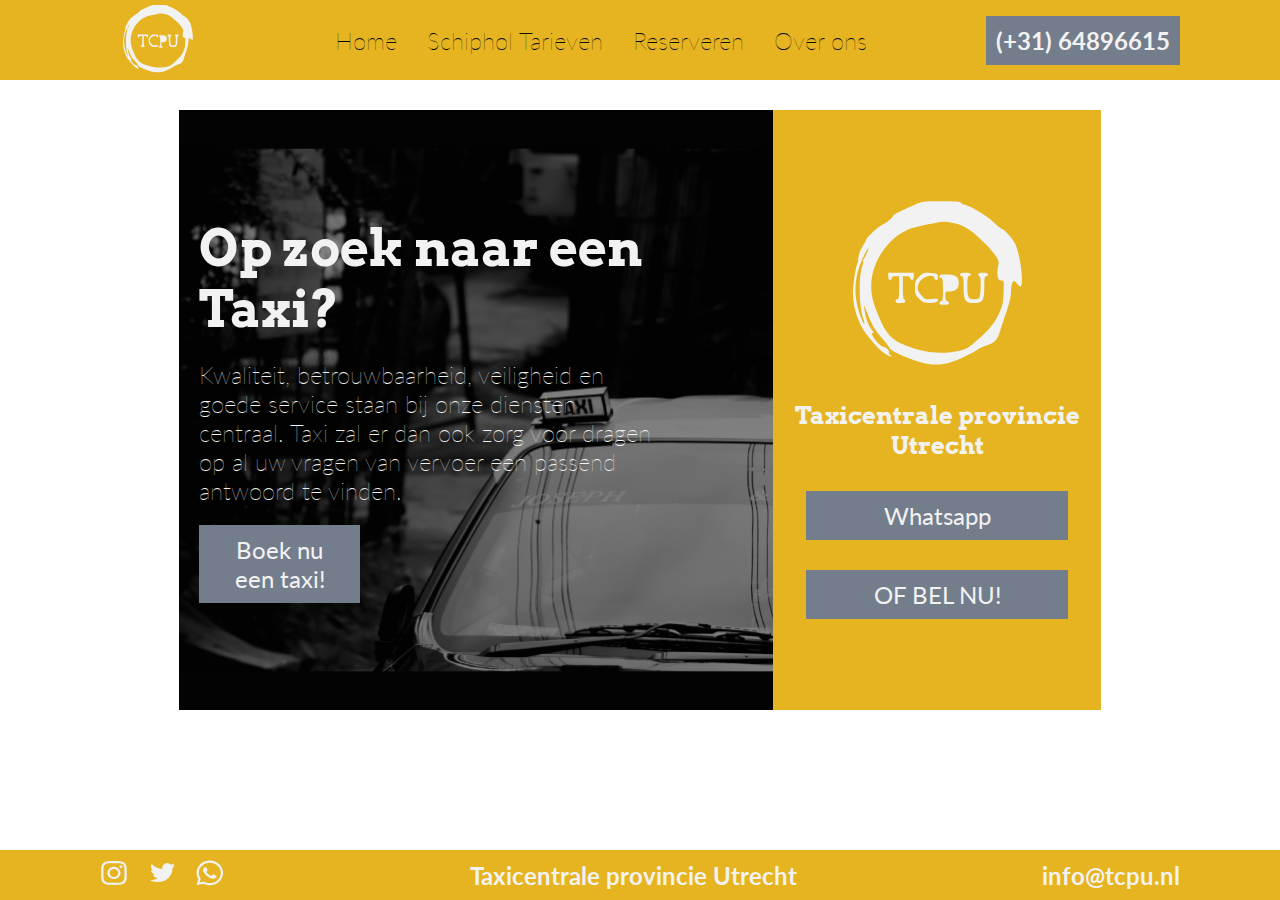
==== TCPU-taxi/index.html @ d5079459 "almost done pc taxi" ====
<!DOCTYPE html>
<html lang="en">
<head>
    <meta charset="UTF-8">
    <meta http-equiv="X-UA-Compatible" content="IE=edge">
    <meta name="viewport" content="width=device-width, initial-scale=1.0">
    <link rel="shortcut icon" href="./media/logo.png" type="image/x-icon">
    <link rel="stylesheet" href="main.css">
    <link rel="shortcut icon" href="./media/logo.svg" type="image/x-icon">
    <title>TCPU</title>
</head>
<body>
    <header>
        <nav>
            <img src="./media/logo.svg" alt="logo" id="logo">
            <ul>
                <li><a href="index.html">Home</a></li>
                <li><a href="schiphol-Tarieven.html">Schiphol Tarieven</a></li>
                <li><a href="reserveren.html">Reserveren</a></li>
                <li><a href="over-ons.html">Over ons</a></li>
            </ul>
            <a id="call" href="tel:+31 623 - 35 23 27">(+31) 64896615</a>
        </nav>
    </header>

    <main>
        <section>
            <article>
                <div class="left">
                    <!-- <img src="./media/home-taxi.jpg" alt="taxi"> -->
                        <h1>Op zoek naar een Taxi?</h1>
                        <p>Kwaliteit, betrouwbaarheid, veiligheid en goede service 
                            staan bij onze diensten centraal. Taxi zal er dan ook zorg 
                            voor dragen op al uw vragen van vervoer een passend antwoord te vinden.
                        </p>
                        <a href="https://wa.me/06183123" target="_blank">Boek nu een taxi!</a>
                </div>
                <div class="right">
                    <img src="./media/logo.svg" alt="logo">
                    <h2>Taxicentrale provincie Utrecht</h2>
                    <a href="https://wa.me/06183123" target="_blank">Whatsapp</a>
                    <a id="call" href="tel:+31 623 - 35 23 27">OF BEL NU!</a>
                </div>
            </article>
        </section>
    </main>

    <footer>
        <div class="icons">
          <a href="#" target="_blank">  <img src="./media/insta.svg" alt="insta"></img></a>
          <a href="#" target="_blank">  <img src="./media/twitter.svg" alt="twitter"></img></a>
          <a href="#" target="_blank">  <img src="./media/whatsapp.svg" alt="whatsapp"></img></a>
        </div>
        <p>Taxicentrale provincie Utrecht</p>
        <a href="mailto:info@tcpu.nl">info@tcpu.nl</a>
    </footer>
</body>
</html>
---- TCPU-taxi/main.css ----
@import url("https://fonts.googleapis.com/css2?family=Barlow+Condensed:ital,wght@1,300&family=IBM+Plex+Mono&family=Lato:wght@300;400;700&family=Montserrat&display=swap");
@import url("https://fonts.googleapis.com/css2?family=Arvo:wght@400;700&family=Barlow+Condensed:ital,wght@1,300&family=IBM+Plex+Mono&family=Lato:wght@300;400;700&family=Montserrat&display=swap");
html {
  scroll-behavior: smooth;
  font-size: 10px;
  overflow-x: hidden;
}

body {
  min-height: 100vh;
}

*, *::after, *::before {
  margin: 0;
  padding: 0;
  box-sizing: border-box;
}

a {
  color: #030303;
  text-decoration: none;
  font-size: 2.4rem;
  font-family: Lato;
}

p {
  font-size: 2.4rem;
  color: #030303;
  font-family: Lato;
}

h1, h2, h3, h4, h5, h6 {
  font-family: Arvo;
}

header {
  position: -webkit-sticky;
  position: sticky;
  top: 0;
  width: 100%;
  z-index: 99;
}
header nav {
  width: 100%;
  height: 8rem;
  background-color: #E6B420;
  display: flex;
  align-items: center;
  justify-content: space-between;
  padding: 0 10rem;
}
header nav a {
  font-weight: lighter;
}
header nav #logo {
  height: 7rem;
}
header nav ul {
  display: flex;
  align-items: center;
  justify-content: center;
  flex-direction: row;
  gap: 3rem;
  list-style-type: none;
}
header nav #call {
  font-weight: bold;
  padding: 1rem;
  background-color: #747D8C;
  color: #f2f2f2;
}

footer {
  width: 100%;
  height: 5rem;
  background-color: #E6B420;
  display: flex;
  align-items: center;
  justify-content: space-between;
  padding: 0 10rem;
  position: fixed;
  left: 0;
  bottom: 0;
}
footer p, footer a {
  font-weight: bold;
  color: #f2f2f2;
}
footer .icons {
  display: flex;
  gap: 2rem;
}

main {
  display: flex;
  align-items: center;
  justify-content: center;
  flex-direction: column;
  width: 100%;
  height: 100%;
}
main section {
  margin-top: 3rem;
  position: relative;
  display: flex;
  align-items: center;
  justify-content: center;
  flex-direction: row;
  max-height: 60rem;
  width: 90%;
  display: flex;
}
main section article {
  min-height: 60rem;
  position: relative;
  color: #f2f2f2;
  width: 80%;
  display: flex;
}
main section article h1 {
  font-size: 5rem;
}
main section article p {
  color: #f2f2f2;
}
main section article a {
  color: #f2f2f2;
}
main section article .left {
  width: 75%;
  background-image: url(./media/home-taxi.jpg);
  -o-object-fit: fill;
     object-fit: fill;
  background-repeat: no-repeat;
  background-size: cover;
  display: flex;
  flex-direction: column;
  justify-content: center;
  gap: 2rem;
  padding-left: 2rem;
}
main section article .left p {
  max-width: 80%;
  font-weight: lighter;
}
main section article .left a {
  width: 28%;
  padding: 1rem 3rem;
  background-color: #747D8C;
  text-align: center;
}
main section article .right {
  width: auto;
  background-color: #E6B420;
  display: flex;
  align-items: center;
  justify-content: center;
  flex-direction: column;
  gap: 3rem;
}
main section article .right h2 {
  font-size: 2.4rem;
  text-align: center;
}
main section article .right img[alt=logo] {
  height: 17rem;
}
main section article .right a {
  width: 80%;
  padding: 1rem 3rem;
  background-color: #747D8C;
  text-align: center;
}
main #schiphol {
  display: flex;
  align-items: center;
  justify-content: center;
  flex-direction: column;
  gap: 3rem;
}
main #schiphol h1 {
  margin-top: 3rem;
  font-size: 3.5rem;
}
main #schiphol .cards {
  display: flex;
  align-items: center;
  justify-content: center;
  flex-direction: row;
  flex-wrap: wrap;
  gap: 4rem;
}
main #schiphol .cards .card {
  display: flex;
  display: flex;
  align-items: center;
  justify-content: center;
  flex-direction: column;
  gap: 0.5rem;
  width: 30rem;
  border: 1px solid #E6B420;
  padding: 1rem;
}
main #schiphol .cards .card h3 {
  font-size: 3rem;
  font-weight: lighter;
}
main #schiphol .cards .card a {
  padding: 1rem 3rem;
  background-color: #747D8C;
  text-align: center;
  border-radius: 5px;
  color: #f2f2f2;
}
main #schiphol .cards .card span {
  font-size: 2rem;
  color: #747D8C;
}
main .top-taxi {
  width: 100%;
  display: flex;
  align-items: center;
  justify-content: center;
  flex-direction: row;
}
main .top-taxi img[alt=taxi] {
  height: 30vh;
}
main .more-info {
  display: flex;
  align-items: center;
  justify-content: center;
  flex-direction: row;
  justify-content: space-between;
  width: 100%;
  padding: 10% 20%;
  gap: 20%;
}
main .more-info .info {
  display: flex;
  flex-direction: column;
  gap: 4rem;
}
main .more-info .info p {
  font-size: 3rem;
}
main .more-info .info table {
  width: 33vw;
}
main .more-info .info table th, main .more-info .info table td {
  background-color: #F1F5F9;
  padding: 0.3rem 1rem;
  font-size: 2rem;
}
main .more-info .info table th {
  color: #E6B420;
}
main .more-info .pay-service {
  display: flex;
  align-items: center;
  justify-content: center;
  flex-direction: column;
  gap: 4rem;
}
main .more-info .pay-service .pay h3 {
  font-size: 2.4rem;
  text-align: center;
  font-weight: normal;
}
main .more-info .pay-service .pay .border {
  display: flex;
  align-items: center;
  justify-content: center;
  flex-direction: column;
  border: 1px solid #747D8C;
  min-height: 100%;
  width: 40rem;
  padding: 2rem 0;
  gap: 2rem;
}
main .more-info .pay-service .pay .border p {
  font-size: 1.5rem;
  text-align: center;
}
main .more-info .pay-service .pay .border img {
  width: 37rem;
}
main .more-info .pay-service .service h3 {
  font-size: 2.4rem;
  text-align: center;
  font-weight: normal;
}
main .more-info .pay-service .service .border {
  border: 1px solid #747D8C;
  min-height: 100%;
  width: 40rem;
  padding: 3rem;
  gap: 2rem;
  min-height: 25rem;
  background-image: url(./media/airplain.jpg);
  -o-object-fit: fill;
     object-fit: fill;
  background-repeat: no-repeat;
  background-size: cover;
}
main .more-info .pay-service .service .border p {
  color: #f2f2f2;
  font-size: 2.4rem;
}
main #hz {
  margin: 3rem 0;
  height: 2px;
  width: 100%;
  background-color: #747D8C;
}
main .reserveren-form {
  display: flex;
  align-items: center;
  justify-content: center;
  flex-direction: column;
}
main .reserveren-form h1 {
  font-size: 4.5rem;
  font-weight: normal;
}
main .over {
  padding: 3 5rem;
  padding-top: 3rem;
  display: flex;
  flex-direction: column;
  justify-content: center;
  gap: 3rem;
}
main .over h1 {
  font-size: 3.5rem;
}
main .over .over-content {
  display: flex;
  align-items: center;
  justify-content: center;
  flex-direction: row;
  margin-bottom: 3rem;
  gap: 2rem;
}
main .over .over-content .over-text {
  display: flex;
  align-items: center;
  justify-content: center;
  flex-direction: column;
}
main .over .over-content .over-text p {
  line-height: 2;
  font-size: 2rem;
  max-width: 70rem;
}
main .over .over-content img {
  height: 80vh;
}

#over-footer {
  width: 100%;
  height: 5rem;
  background-color: #E6B420;
  display: flex;
  align-items: center;
  justify-content: space-between;
  padding: 0 10rem;
  position: static;
  left: 0;
  bottom: 0;
}
#over-footer p, #over-footer a {
  font-weight: bold;
  color: #f2f2f2;
}
#over-footer .icons {
  display: flex;
  gap: 2rem;
}/*# sourceMappingURL=main.css.map */
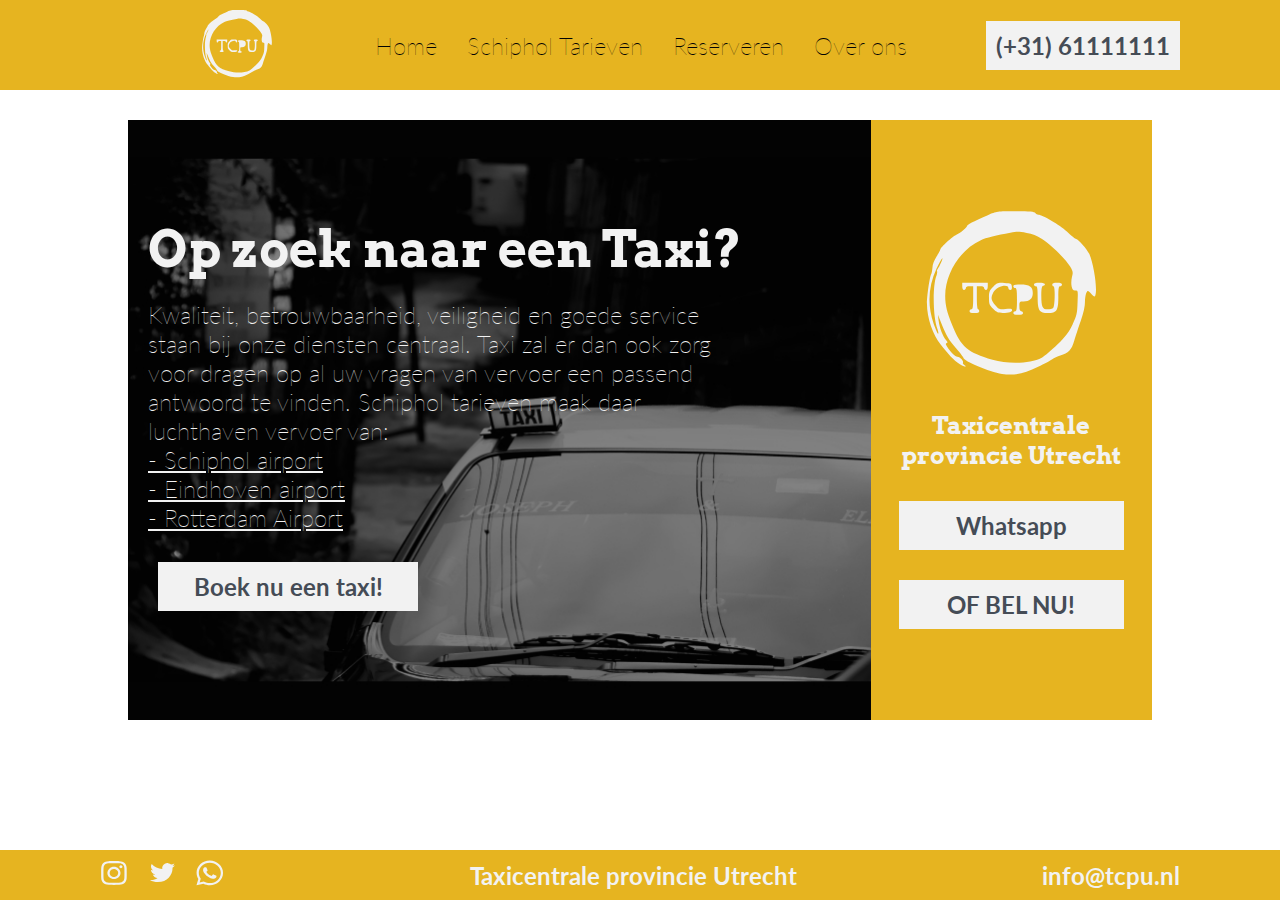
==== commit 9d09ed84: "a" ====
--- a/TCPU-taxi/index.html
+++ b/TCPU-taxi/index.html
@@ -11,7 +11,10 @@
 </head>
 <body>
     <header>
-        <nav>
+        <nav id="nav">
+            <div id="menu-btn" class="menu-btn">
+                <div class="menu-btn-burger"></div>
+              </div>
             <img src="./media/logo.svg" alt="logo" id="logo">
             <ul>
                 <li><a href="index.html">Home</a></li>
@@ -19,7 +22,7 @@
                 <li><a href="reserveren.html">Reserveren</a></li>
                 <li><a href="over-ons.html">Over ons</a></li>
             </ul>
-            <a id="call" href="tel:+31 623 - 35 23 27">(+31) 64896615</a>
+            <a id="call" href="tel:+3161111111">(+31) 61111111</a>
         </nav>
     </header>
 
@@ -32,14 +35,18 @@
                         <p>Kwaliteit, betrouwbaarheid, veiligheid en goede service 
                             staan bij onze diensten centraal. Taxi zal er dan ook zorg 
                             voor dragen op al uw vragen van vervoer een passend antwoord te vinden.
+                            Schiphol tarieven maak daar luchthaven vervoer van: <br>
+                            <a class="shiphol" href="schiphol-Tarieven.html">- Schiphol airport</a><br>
+                            <a class="shiphol" href="schiphol-Tarieven.html">- Eindhoven airport</a><br>
+                            <a class="shiphol" href="schiphol-Tarieven.html">- Rotterdam Airport</a><br>
                         </p>
-                        <a href="https://wa.me/06183123" target="_blank">Boek nu een taxi!</a>
+                        <a  id= "a-button" href="https://wa.me/+31648220672" target="_blank">Boek nu een taxi!</a>
                 </div>
                 <div class="right">
                     <img src="./media/logo.svg" alt="logo">
                     <h2>Taxicentrale provincie Utrecht</h2>
-                    <a href="https://wa.me/06183123" target="_blank">Whatsapp</a>
-                    <a id="call" href="tel:+31 623 - 35 23 27">OF BEL NU!</a>
+                    <a href="https://wa.me/+31648220672" target="_blank">Whatsapp</a>
+                    <a id="call-2" href="tel:+31623352327">OF BEL NU!</a>
                 </div>
             </article>
         </section>
@@ -47,12 +54,13 @@
 
     <footer>
         <div class="icons">
-          <a href="#" target="_blank">  <img src="./media/insta.svg" alt="insta"></img></a>
-          <a href="#" target="_blank">  <img src="./media/twitter.svg" alt="twitter"></img></a>
-          <a href="#" target="_blank">  <img src="./media/whatsapp.svg" alt="whatsapp"></img></a>
+          <a href="#" target="_blank">  <img src="./media/insta.svg" alt="insta"></a>
+          <a href="#" target="_blank">  <img src="./media/twitter.svg" alt="twitter"></a>
+          <a href="#" target="_blank">  <img src="./media/whatsapp.svg" alt="whatsapp"></a>
         </div>
         <p>Taxicentrale provincie Utrecht</p>
         <a href="mailto:info@tcpu.nl">info@tcpu.nl</a>
     </footer>
+    <script src="./main.js"></script>
 </body>
 </html>--- a/TCPU-taxi/main.css
+++ b/TCPU-taxi/main.css
@@ -8,6 +8,8 @@
 
 body {
   min-height: 100vh;
+  padding-bottom: 6rem;
+  position: relative;
 }
 
 *, *::after, *::before {
@@ -42,12 +44,11 @@
 }
 header nav {
   width: 100%;
-  height: 8rem;
   background-color: #E6B420;
   display: flex;
   align-items: center;
   justify-content: space-between;
-  padding: 0 10rem;
+  padding: 1rem 10rem;
 }
 header nav a {
   font-weight: lighter;
@@ -66,8 +67,8 @@
 header nav #call {
   font-weight: bold;
   padding: 1rem;
-  background-color: #747D8C;
-  color: #f2f2f2;
+  background-color: #f2f2f2;
+  color: #454c56;
 }
 
 footer {
@@ -78,9 +79,10 @@
   align-items: center;
   justify-content: space-between;
   padding: 0 10rem;
-  position: fixed;
+  position: absolute;
+  right: 0;
+  bottom: 0;
   left: 0;
-  bottom: 0;
 }
 footer p, footer a {
   font-weight: bold;
@@ -106,8 +108,6 @@
   align-items: center;
   justify-content: center;
   flex-direction: row;
-  max-height: 60rem;
-  width: 90%;
   display: flex;
 }
 main section article {
@@ -116,6 +116,7 @@
   color: #f2f2f2;
   width: 80%;
   display: flex;
+  flex-direction: row;
 }
 main section article h1 {
   font-size: 5rem;
@@ -127,7 +128,6 @@
   color: #f2f2f2;
 }
 main section article .left {
-  width: 75%;
   background-image: url(./media/home-taxi.jpg);
   -o-object-fit: fill;
      object-fit: fill;
@@ -143,11 +143,21 @@
   max-width: 80%;
   font-weight: lighter;
 }
-main section article .left a {
-  width: 28%;
+main section article .left .shiphol {
+  text-decoration: underline;
+}
+main section article .left #a-button {
+  all: unset;
+  width: 20rem;
   padding: 1rem 3rem;
-  background-color: #747D8C;
-  text-align: center;
+  background-color: #f2f2f2;
+  color: #454c56;
+  text-align: center;
+  font-weight: bold;
+  text-decoration: none;
+  font-size: 2.4rem;
+  font-family: Lato;
+  margin: 1rem;
 }
 main section article .right {
   width: auto;
@@ -168,7 +178,9 @@
 main section article .right a {
   width: 80%;
   padding: 1rem 3rem;
-  background-color: #747D8C;
+  background-color: #f2f2f2;
+  color: #454c56;
+  font-weight: bold;
   text-align: center;
 }
 main #schiphol {
@@ -180,7 +192,8 @@
 }
 main #schiphol h1 {
   margin-top: 3rem;
-  font-size: 3.5rem;
+  font-size: 2.4rem;
+  max-width: 50%;
 }
 main #schiphol .cards {
   display: flex;
@@ -189,6 +202,7 @@
   flex-direction: row;
   flex-wrap: wrap;
   gap: 4rem;
+  margin-bottom: 3rem;
 }
 main #schiphol .cards .card {
   display: flex;
@@ -233,7 +247,7 @@
   flex-direction: row;
   justify-content: space-between;
   width: 100%;
-  padding: 10% 20%;
+  padding: 10%;
   gap: 20%;
 }
 main .more-info .info {
@@ -323,6 +337,152 @@
   font-size: 4.5rem;
   font-weight: normal;
 }
+main .reserveren-form form {
+  display: flex;
+  align-items: center;
+  justify-content: center;
+  flex-direction: row;
+  margin: 3rem 0;
+  padding: 3rem;
+  width: 100%;
+  min-height: 50vh;
+  height: 100%;
+  background-color: #FFCF4C;
+  position: relative;
+  color: #5A238D;
+  gap: 3rem;
+  flex-wrap: wrap;
+}
+main .reserveren-form form button {
+  all: unset;
+  cursor: pointer;
+  background-color: #747D8C;
+  color: #f2f2f2;
+  padding: 1rem 3rem;
+  border-radius: 10px;
+  position: absolute;
+  bottom: 5%;
+  right: 3%;
+  font-size: 2rem;
+}
+main .reserveren-form form .left-form label[for=bagage] {
+  display: flex;
+  flex-direction: column;
+  gap: 2rem;
+}
+main .reserveren-form form .left-form label[for=bagage] div {
+  display: flex;
+  gap: 2rem;
+}
+main .reserveren-form form .right-form input[type=text] {
+  border: solid 1.5px #9e9e9e;
+  border-radius: 1rem;
+  padding: 1rem;
+  font-size: 2rem;
+  color: #454c56;
+  transition: border 150ms cubic-bezier(0.4, 0, 0.2, 1);
+  margin: 1rem 0;
+}
+main .reserveren-form form .right-form input[type=text]:focus {
+  outline: none;
+}
+main .reserveren-form form .left-form, main .reserveren-form form .right-form {
+  flex: 1;
+  height: 35vh;
+  display: flex;
+  flex-direction: column;
+}
+main .reserveren-form form .left-form .input-group, main .reserveren-form form .right-form .input-group {
+  position: relative;
+}
+main .reserveren-form form .left-form .input, main .reserveren-form form .right-form .input {
+  border: solid 1.5px #9e9e9e;
+  border-radius: 1rem;
+  padding: 1rem;
+  font-size: 2rem;
+  color: #454c56;
+  transition: border 150ms cubic-bezier(0.4, 0, 0.2, 1);
+  margin: 1rem 0;
+  width: 100%;
+}
+main .reserveren-form form .left-form .user-label, main .reserveren-form form .right-form .user-label {
+  position: absolute;
+  left: 15px;
+  color: #747D8C;
+  pointer-events: none;
+  transform: translateY(1rem);
+  transition: 150ms cubic-bezier(0.4, 0, 0.2, 1);
+}
+main .reserveren-form form .left-form .input:focus, main .reserveren-form form .left-form input:valid, main .reserveren-form form .right-form .input:focus, main .reserveren-form form .right-form input:valid {
+  outline: none;
+}
+main .reserveren-form form .left-form .input:focus ~ label, main .reserveren-form form .left-form input:valid ~ label, main .reserveren-form form .right-form .input:focus ~ label, main .reserveren-form form .right-form input:valid ~ label {
+  transform: translateY(-50%) scale(0.8);
+  padding: 0 0.2em;
+  color: #747D8C;
+}
+main .reserveren-form form .left-form label, main .reserveren-form form .right-form label {
+  font-size: 2.4rem;
+}
+main .reserveren-form form .left-form h3, main .reserveren-form form .right-form h3 {
+  font-size: 2.4rem;
+  margin: 1rem 0;
+}
+main .reserveren-form form .left-form .date, main .reserveren-form form .right-form .date {
+  display: flex;
+  flex-direction: column;
+}
+main .reserveren-form form .left-form label[for=retour], main .reserveren-form form .left-form label[for=aantal], main .reserveren-form form .right-form label[for=retour], main .reserveren-form form .right-form label[for=aantal] {
+  margin: 1rem 0;
+}
+main .reserveren-form .value-button {
+  display: inline-block;
+  border: 1px solid #ddd;
+  margin: 0px;
+  width: 40px;
+  height: 20px;
+  text-align: center;
+  vertical-align: middle;
+  padding: 11px 0;
+  background: #eee;
+  -webkit-touch-callout: none;
+  -webkit-user-select: none;
+  -moz-user-select: none;
+  -ms-user-select: none;
+  user-select: none;
+}
+main .reserveren-form .value-button:hover {
+  cursor: pointer;
+}
+main .reserveren-form .aantal-number {
+  display: flex;
+}
+main .reserveren-form form #decrease {
+  margin-right: -4px;
+  border-radius: 8px 0 0 8px;
+  height: 100%;
+}
+main .reserveren-form form #increase {
+  margin-left: -4px;
+  border-radius: 0 8px 8px 0;
+  height: 100%;
+}
+main .reserveren-form form #input-wrap {
+  margin: 0px;
+  padding: 0px;
+}
+main .reserveren-form input#number {
+  text-align: center;
+  border: none;
+  border-top: 1px solid #ddd;
+  border-bottom: 1px solid #ddd;
+  margin: 0px;
+  width: 40px;
+}
+main .reserveren-form input[type=number]::-webkit-inner-spin-button,
+main .reserveren-form input[type=number]::-webkit-outer-spin-button {
+  margin: 0;
+}
 main .over {
   padding: 3 5rem;
   padding-top: 3rem;
@@ -357,23 +517,160 @@
   height: 80vh;
 }
 
-#over-footer {
-  width: 100%;
-  height: 5rem;
-  background-color: #E6B420;
-  display: flex;
-  align-items: center;
-  justify-content: space-between;
-  padding: 0 10rem;
-  position: static;
-  left: 0;
-  bottom: 0;
-}
-#over-footer p, #over-footer a {
-  font-weight: bold;
-  color: #f2f2f2;
-}
-#over-footer .icons {
-  display: flex;
-  gap: 2rem;
+@media only screen and (max-width: 900px) {
+  header nav {
+    display: flex;
+    flex-direction: column;
+    opacity: 95%;
+    z-index: 50;
+    position: fixed;
+    bottom: 0;
+    left: 0;
+    top: -100%;
+    width: 100%;
+    height: 100%;
+    transition: 600ms ease-in-out;
+    /* ANIMATION */
+  }
+  header nav .menu-btn {
+    -webkit-user-select: none;
+    -moz-user-select: none;
+    -ms-user-select: none;
+    user-select: none;
+    margin-top: 2rem;
+    margin-left: 2.5rem;
+    position: fixed;
+    top: 0;
+    right: 1.5rem;
+    display: flex;
+    justify-content: center;
+    align-items: center;
+    width: 5rem;
+    height: 5rem;
+    cursor: pointer;
+    transition: all 0.5s ease-in-out;
+  }
+  header nav .menu-btn-burger {
+    width: 50px;
+    height: 6px;
+    background: #454c56;
+    border-radius: 5px;
+    transition: all 0.5s ease-in-out;
+  }
+  header nav .menu-btn-burger::before,
+header nav .menu-btn-burger::after {
+    content: "";
+    position: absolute;
+    width: 50px;
+    height: 6px;
+    background: #454c56;
+    border-radius: 5px;
+    transition: all 0.5s ease-in-out;
+  }
+  header nav .menu-btn-burger::before {
+    transform: translateY(-16px);
+  }
+  header nav .menu-btn-burger::after {
+    transform: translateY(16px);
+  }
+  header nav .menu-btn.open .menu-btn-burger {
+    background: transparent;
+  }
+  header nav .menu-btn.open .menu-btn-burger::before {
+    transform: rotate(45deg);
+  }
+  header nav .menu-btn.open .menu-btn-burger::after {
+    transform: rotate(-45deg);
+  }
+  header nav ul {
+    display: flex;
+    flex-direction: column;
+  }
+  nav.nav-open {
+    top: 0;
+    transition: 600ms ease-in-out;
+  }
+  @-webkit-keyframes nav-load {
+    0% {
+      transform: translateY(-100%);
+    }
+    100% {
+      transform: translateY(0);
+    }
+  }
+  @keyframes nav-load {
+    0% {
+      transform: translateY(-100%);
+    }
+    100% {
+      transform: translateY(0);
+    }
+  }
+  main section article {
+    display: flex;
+    flex-direction: column;
+    margin-bottom: 10rem;
+    width: 95%;
+  }
+  main section article h1 {
+    font-size: 3.5rem;
+  }
+  main section article p {
+    font-size: 2rem;
+  }
+  main section article #a-button {
+    width: unset;
+    width: 50%;
+    padding: 1rem 3rem;
+    background-color: #f2f2f2;
+    color: #454c56;
+    text-align: center;
+    font-weight: bold;
+  }
+  main section article .left, main section article .right {
+    padding: 2rem;
+  }
+  main section article .left p {
+    max-width: 100%;
+  }
+  main .over {
+    padding: 1rem;
+  }
+  main .over h1 {
+    font-size: 3rem;
+  }
+  main .over .over-content {
+    flex-direction: column;
+  }
+  main .over .over-content p {
+    font-size: 1.8rem;
+  }
+  main .over .over-content img {
+    height: 60vh;
+  }
+  main .more-info {
+    flex-direction: column;
+  }
+  main .reserveren-form h1 {
+    font-size: 3.5rem;
+    text-align: center;
+  }
+  main .reserveren-form form {
+    flex-direction: column;
+    width: 80%;
+  }
+  main .reserveren-form form button {
+    position: unset;
+  }
+  main #schiphol h1 {
+    font-size: 2rem;
+  }
+  footer {
+    height: unset;
+    flex-direction: column;
+    gap: 2rem;
+    padding: 1rem;
+    position: absolute;
+    bottom: unset;
+  }
 }/*# sourceMappingURL=main.css.map */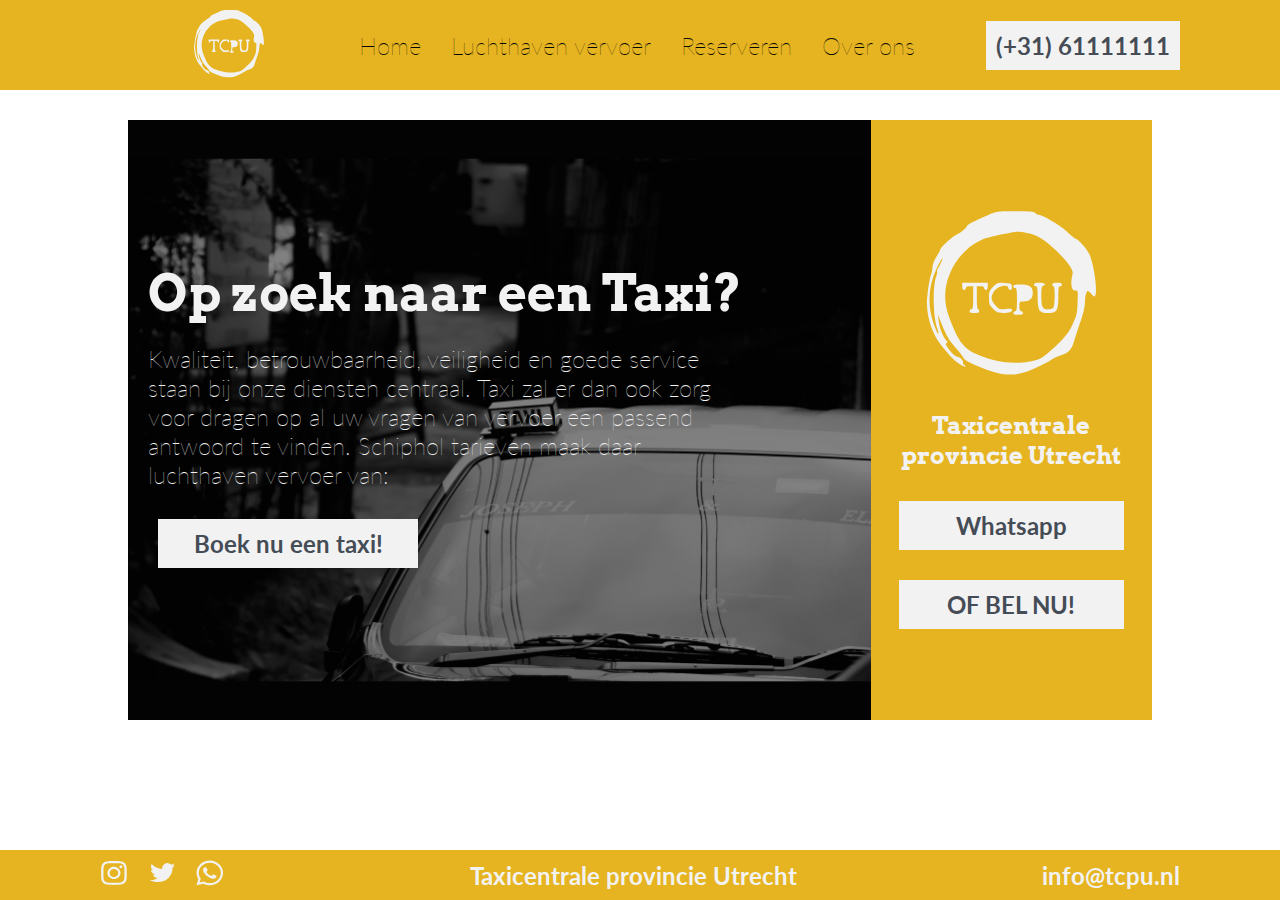
==== commit 19b443bb: "a" ====
--- a/TCPU-taxi/index.html
+++ b/TCPU-taxi/index.html
@@ -17,9 +17,23 @@
               </div>
             <img src="./media/logo.svg" alt="logo" id="logo">
             <ul>
-                <li><a href="index.html">Home</a></li>
-                <li><a href="schiphol-Tarieven.html">Schiphol Tarieven</a></li>
-                <li><a href="reserveren.html">Reserveren</a></li>
+                <li><a href="index.html" class="active">Home</a></li>
+                <li>
+                    <a onclick="shoowMenu()">Luchthaven vervoer</a>
+                    <ul class="active-menu hideMenu" id="dropdown">
+                        <li><a href="luchthaven-vervoer.html" >Schiphol airport</a></li>
+                        <li><a href="luchthaven-vervoer.html" >Schiphol airport</a></li>
+                        <li><a href="luchthaven-vervoer.html" >Schiphol airport</a></li>
+                    </ul>
+                </li>
+                <li>
+                    <a onclick="shoowMenu2()">Reserveren</a>
+                    <ul class="active-menu hideMenu" id="dropdown2">
+                        <li><a href="reserveren.html" >Reserveer direct</a></li>
+                        <li><a href="prijs_opbouw.html" >Prijs opbouw</a></li>
+                        <li><a href="prijs_opbouw.html" >Luchthaven Service</a></li>
+                    </ul>
+                </li>
                 <li><a href="over-ons.html">Over ons</a></li>
             </ul>
             <a id="call" href="tel:+3161111111">(+31) 61111111</a>
@@ -36,9 +50,6 @@
                             staan bij onze diensten centraal. Taxi zal er dan ook zorg 
                             voor dragen op al uw vragen van vervoer een passend antwoord te vinden.
                             Schiphol tarieven maak daar luchthaven vervoer van: <br>
-                            <a class="shiphol" href="schiphol-Tarieven.html">- Schiphol airport</a><br>
-                            <a class="shiphol" href="schiphol-Tarieven.html">- Eindhoven airport</a><br>
-                            <a class="shiphol" href="schiphol-Tarieven.html">- Rotterdam Airport</a><br>
                         </p>
                         <a  id= "a-button" href="https://wa.me/+31648220672" target="_blank">Boek nu een taxi!</a>
                 </div>
--- a/TCPU-taxi/main.css
+++ b/TCPU-taxi/main.css
@@ -23,6 +23,7 @@
   text-decoration: none;
   font-size: 2.4rem;
   font-family: Lato;
+  cursor: pointer;
 }
 
 p {
@@ -43,6 +44,7 @@
   z-index: 99;
 }
 header nav {
+  position: relative;
   width: 100%;
   background-color: #E6B420;
   display: flex;
@@ -63,6 +65,21 @@
   flex-direction: row;
   gap: 3rem;
   list-style-type: none;
+}
+header nav ul li {
+  position: relative;
+}
+header nav ul li .active-menu {
+  position: absolute;
+  display: flex;
+  flex-direction: column;
+  left: 2rem;
+  padding: 1rem;
+  color: #030303;
+  background-color: #E6B420;
+}
+header nav ul li .hideMenu {
+  display: none;
 }
 header nav #call {
   font-weight: bold;
@@ -247,7 +264,7 @@
   flex-direction: row;
   justify-content: space-between;
   width: 100%;
-  padding: 10%;
+  padding: 5%;
   gap: 20%;
 }
 main .more-info .info {
@@ -255,8 +272,11 @@
   flex-direction: column;
   gap: 4rem;
 }
+main .more-info .info h2 {
+  font-size: 3rem;
+}
 main .more-info .info p {
-  font-size: 3rem;
+  font-size: 2.4rem;
 }
 main .more-info .info table {
   width: 33vw;
@@ -319,7 +339,11 @@
 }
 main .more-info .pay-service .service .border p {
   color: #f2f2f2;
-  font-size: 2.4rem;
+  font-size: 2rem;
+}
+main .more-info .pay-service .service .border p a {
+  color: #454c56;
+  text-decoration: underline;
 }
 main #hz {
   margin: 3rem 0;
@@ -328,6 +352,7 @@
   background-color: #747D8C;
 }
 main .reserveren-form {
+  padding-top: 3rem;
   display: flex;
   align-items: center;
   justify-content: center;
@@ -664,6 +689,7 @@
   }
   main #schiphol h1 {
     font-size: 2rem;
+    max-width: 70%;
   }
   footer {
     height: unset;
